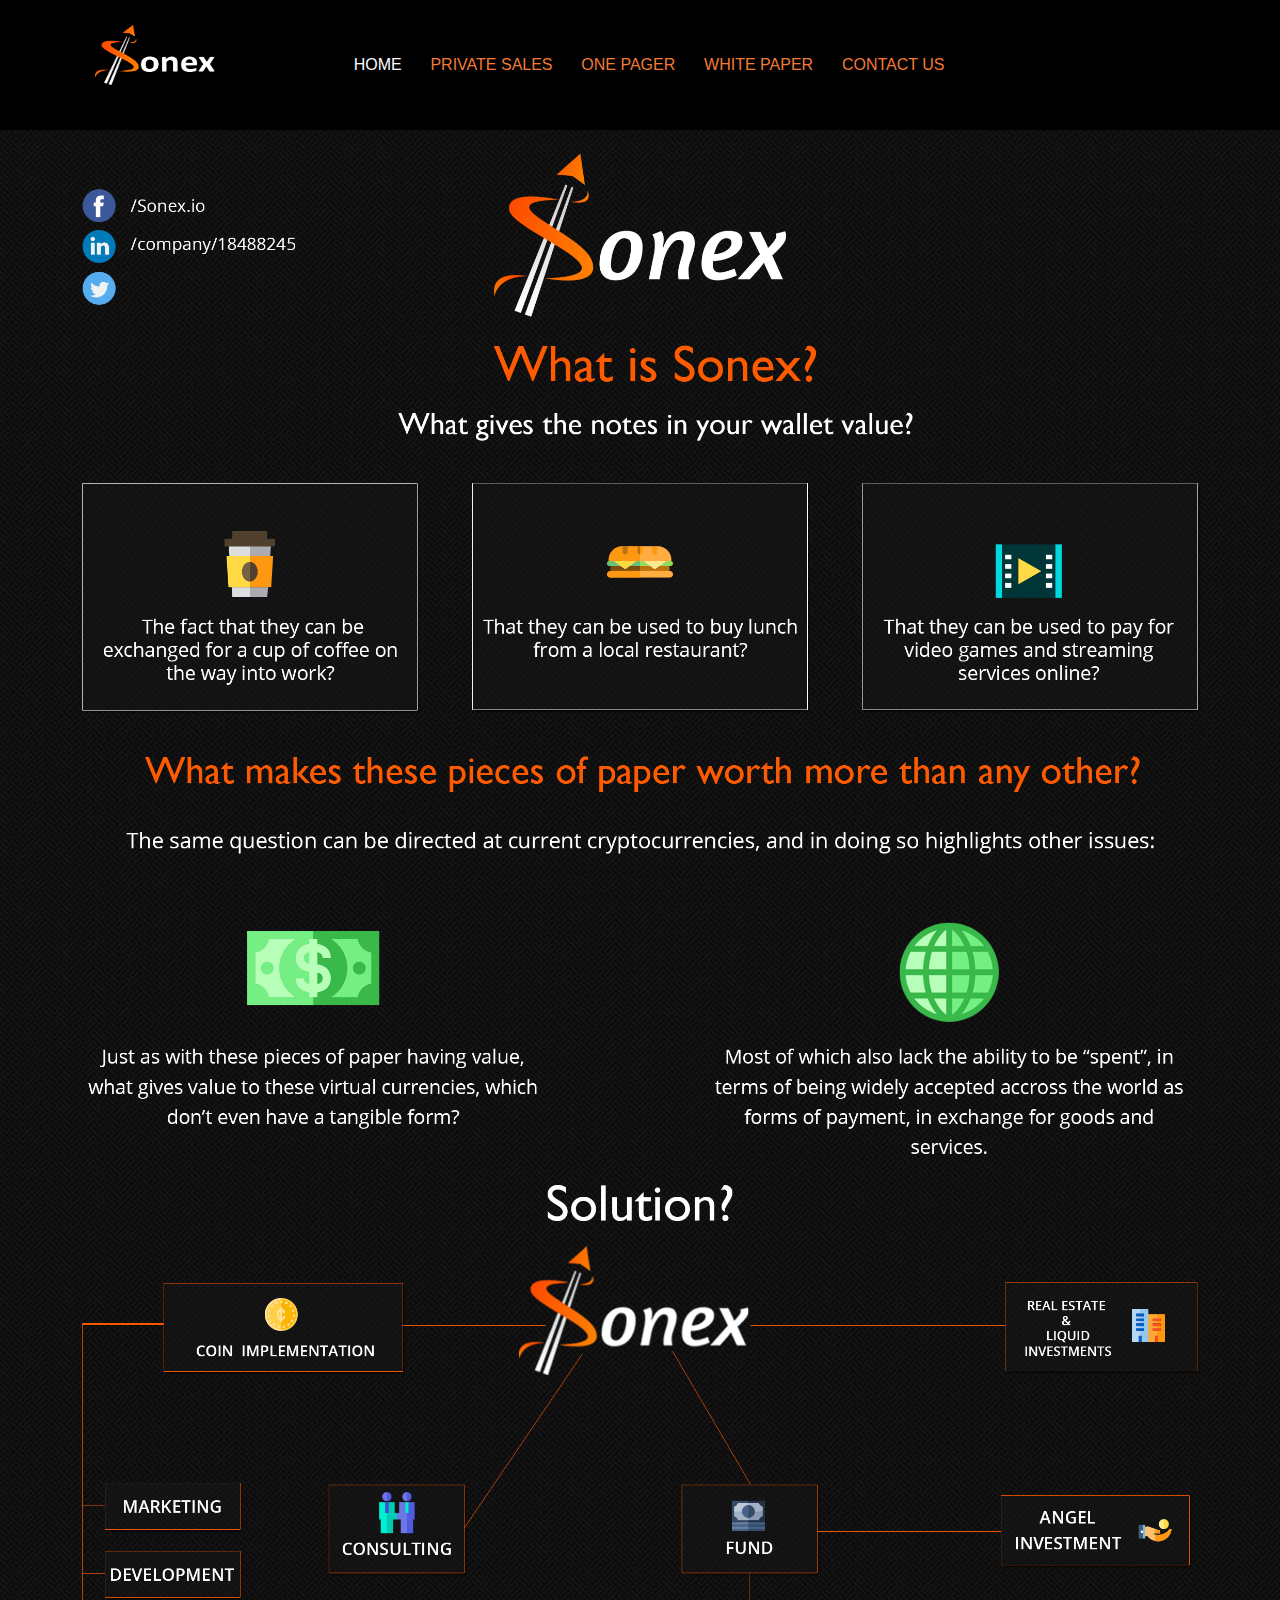
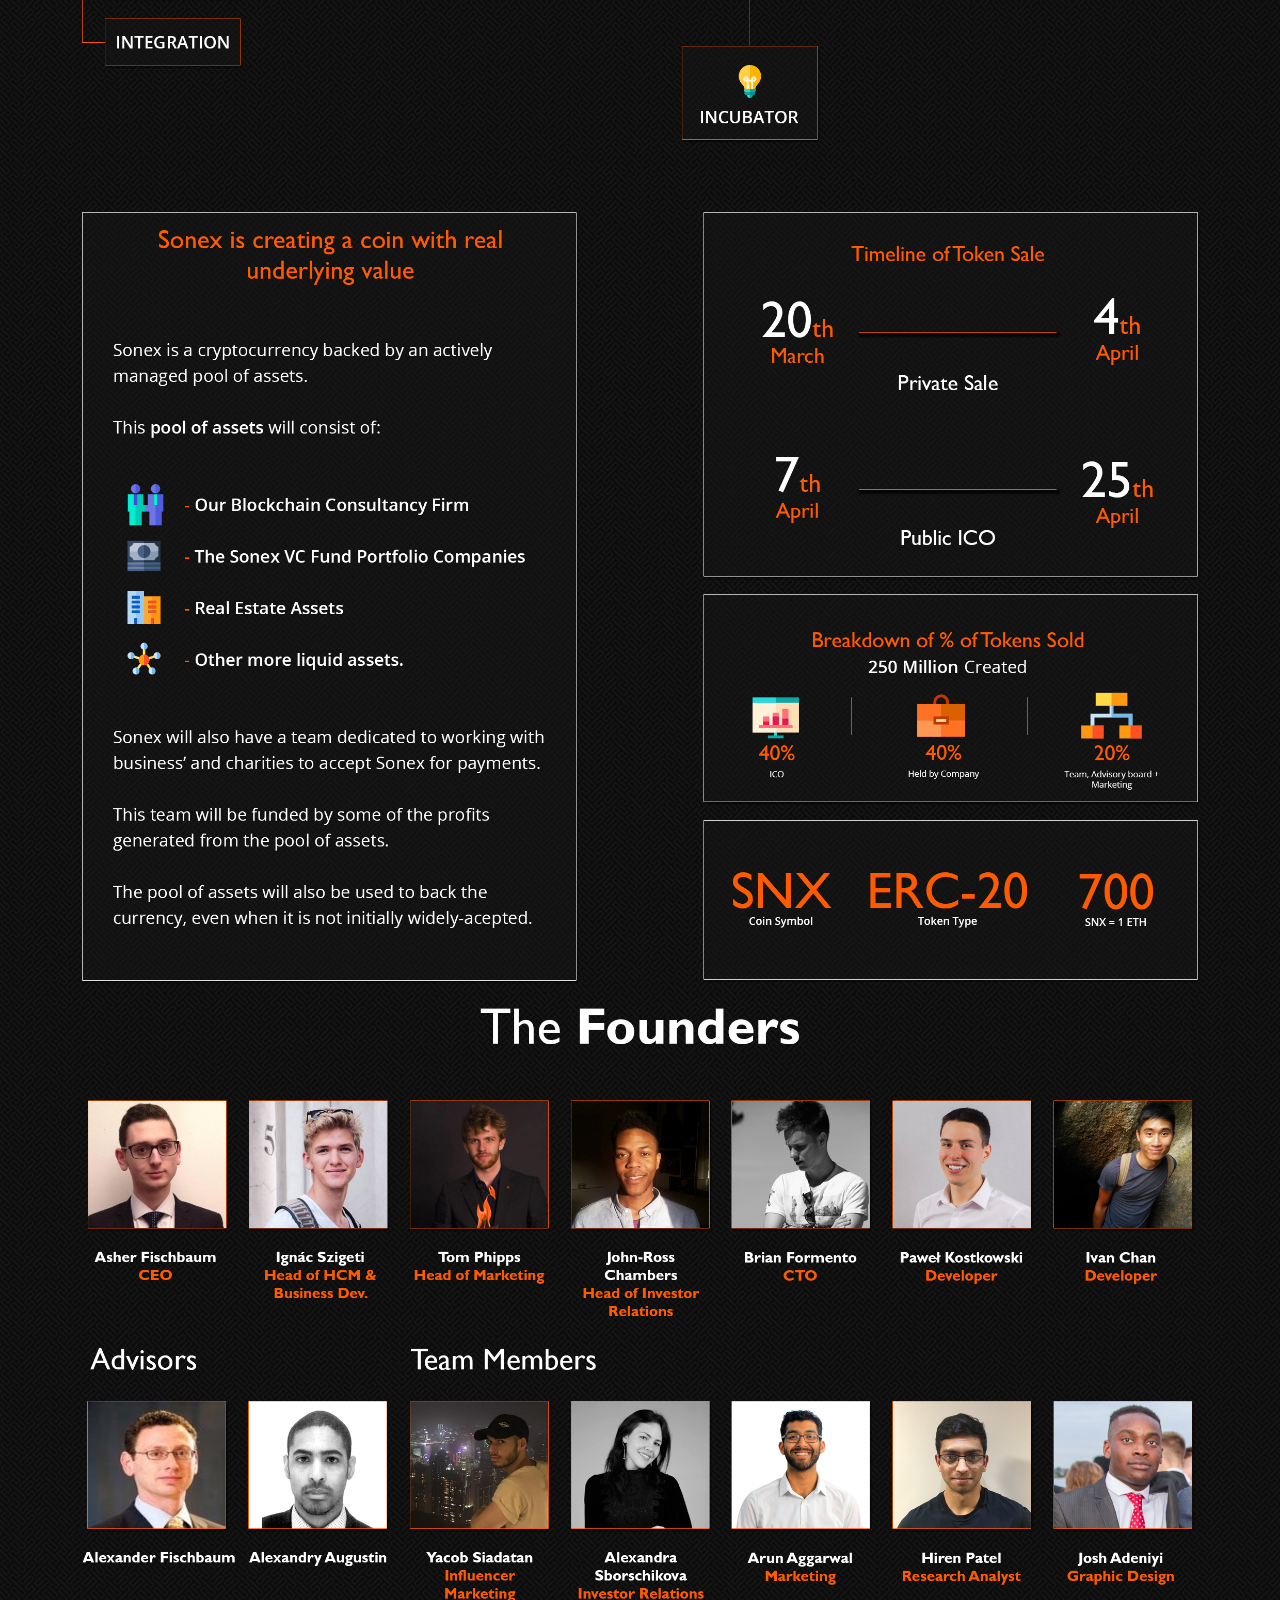
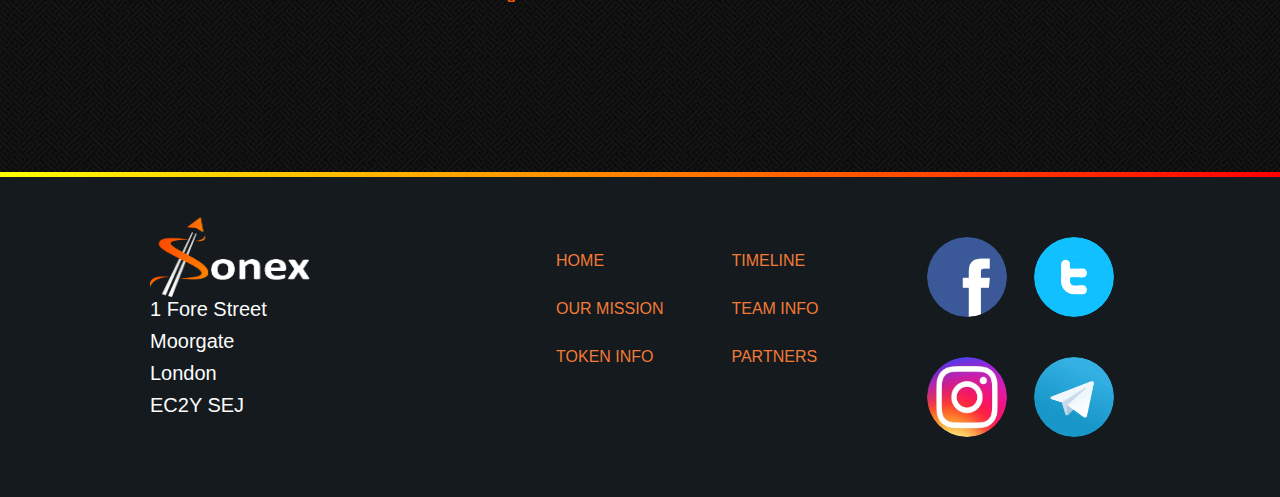
==== onepager.html @ 67c98493 "One Pager Page added and linked" ====
<html>
    <head>
        <meta charset="utf-8">
        <title>Sonex | </title>


        <!-- Bootstrap -->
        <link rel="stylesheet" href="https://maxcdn.bootstrapcdn.com/bootstrap/4.0.0/css/bootstrap.min.css" integrity="sha384-Gn5384xqQ1aoWXA+058RXPxPg6fy4IWvTNh0E263XmFcJlSAwiGgFAW/dAiS6JXm" crossorigin="anonymous">
        <script src="https://code.jquery.com/jquery-3.2.1.slim.min.js" integrity="sha384-KJ3o2DKtIkvYIK3UENzmM7KCkRr/rE9/Qpg6aAZGJwFDMVNA/GpGFF93hXpG5KkN" crossorigin="anonymous"></script>
        <script src="https://cdnjs.cloudflare.com/ajax/libs/popper.js/1.12.9/umd/popper.min.js" integrity="sha384-ApNbgh9B+Y1QKtv3Rn7W3mgPxhU9K/ScQsAP7hUibX39j7fakFPskvXusvfa0b4Q" crossorigin="anonymous"></script>
        <script src="https://maxcdn.bootstrapcdn.com/bootstrap/4.0.0/js/bootstrap.min.js" integrity="sha384-JZR6Spejh4U02d8jOt6vLEHfe/JQGiRRSQQxSfFWpi1MquVdAyjUar5+76PVCmYl" crossorigin="anonymous"></script>


        <script src="https://rawgithub.com/soulwire/sketch.js/master/js/sketch.min.js"></script>
        <script src="https://code.jquery.com/jquery-2.2.4.min.js" integrity="sha256-BbhdlvQf/xTY9gja0Dq3HiwQF8LaCRTXxZKRutelT44=" crossorigin="anonymous"></script>

        <link rel="stylesheet" href="css/timeline.css">
        <link rel="stylesheet" href="css/theme.css">
        <link rel="stylesheet" href="css/navigation.css">
        <link rel="stylesheet" href="css/body.css">
        <link type="text/css" rel="stylesheet" href="clock_assets/flipclock.css" />
        <script src="sketch.min.js"></script>



    </head>

    <body>

    <!-- NAV BAR -->

    <div class="showcase-content" style="background-color: black;">
        <div class="container">
            <div class="row">
                <a class="navbar-brand" href="#"><img src="img/Sonex_Transparent.png" alt="Sonex Logo" height="60" width="120"></a>
                <nav id="menu">
                    <ul class="navigation">
                        <li class="active"><a href="index.html"><span>Home</span></a></li>
                        <li class=""><a href="#"><span>Private Sales</span></a></li>
                        <li class=""><a href="onepager.html"><span>One Pager</span></a></li>
                        <li class=""><a href="#"><span>White Paper</span></a></li>
                        <li class=""><a href="#contact"><span>Contact Us</span></a></li>
                    </ul>
                </nav>
            </div>
        </div>
    </div>

    <a><img src="img/onepager.png" alt="Sonex Logo" width="100%" style="margin-top: 120px"></a>

    </body>

    <footer>
        <div class="color-divider"></div>
        <div class="containerStyle">
            <div class="row">
                <div class="col-md-4">
                    <a><img src="img/Sonex_Transparent.png" alt="Sonex Logo" height="80" width="160"></a>
                    <h5>1 Fore Street</h5>
                    <h5>Moorgate</h5>
                    <h5>London</h5>
                    <h5>EC2Y SEJ</h5>
                </div>
                <div class="col-md-5">
                    <ul class="navigation" style="display: inline-flex">
                        <div class="col-md-6">
                            <li class=""><a href="index.html"><span>Home</span></a></li>
                            <li class=""><a href="#mission"><span>Our Mission</span></a></li>
                            <li class=""><a href="#tokenInfo"><span>Token Info</span></a></li>
                        </div>
                        <div class="col-md-6">
                            <li class=""><a href="#timeline"><span>Timeline</span></a></li>
                            <li class=""><a href="#teamInfo"><span>Team Info</span></a></li>
                            <li class=""><a href="#partners"><span>Partners</span></a></li>
                        </div>
                    </ul>
                </div>
                <div class="col-md-3">
                    <div class="row" style="padding: 20px">
                        <div class="col-md-6">
                            <a href="https://www.facebook.com/Sonex.io/">
                                <img class="rounded-circle" src="img/facebook.png" alt="Generic placeholder image" width="80" height="80"></a>
                        </div>
                        <div class="col-md-6">
                            <a href="https://www.facebook.com/Sonex.io/">
                                <img class="rounded-circle" src="img/twitter.png" alt="Generic placeholder image" width="80" height="80"></a>
                        </div>
                    </div>
                    <div class="row" style="padding: 20px">
                        <div class="col-md-6">
                            <a href="https://www.facebook.com/Sonex.io/">
                                <img class="rounded-circle" src="img/instagram.png" alt="Generic placeholder image" width="80" height="80"></a>
                        </div>
                        <div class="col-md-6">
                            <a href="https://www.facebook.com/Sonex.io/">
                                <img class="rounded-circle" src="img/telegram.png" alt="Generic placeholder image" width="80" height="80"></a>
                        </div>
                    </div>
                </div>
            </div>
        </div>
    </footer>

</html>
---- css/timeline.css ----
.cd-container {
  width: 90%;
  max-width: 1080px;
  margin: 0 auto;
  background: #2B343A;
  padding: 0 10%;
  border-radius: 2px;
}
.cd-container::after {
  content: '';
  display: table;
  clear: both;
}

/* -------------------------------- 

Main components 

-------------------------------- */


#cd-timeline {
  position: relative;
  padding: 2em 0;
  margin-top: 2em;
  margin-bottom: 2em;
}
#cd-timeline::before {
  content: '';
  position: absolute;
  top: 0;
  left: 25px;
  height: 100%;
  width: 4px;
  background: #c69133;
}
@media only screen and (min-width: 1170px) {
  #cd-timeline {
    margin-top: 3em;
    margin-bottom: 3em;
  }
  #cd-timeline::before {
    left: 50%;
    margin-left: -2px;
  }
}

.cd-timeline-block {
  position: relative;
  margin: 2em 0;
}
.cd-timeline-block:after {
  content: "";
  display: table;
  clear: both;
}
.cd-timeline-block:first-child {
  margin-top: 0;
}
.cd-timeline-block:last-child {
  margin-bottom: 0;
}
@media only screen and (min-width: 1170px) {
  .cd-timeline-block {
    margin: 4em 0;
  }
  .cd-timeline-block:first-child {
    margin-top: 0;
  }
  .cd-timeline-block:last-child {
    margin-bottom: 0;
  }
}

.cd-timeline-img {
  position: absolute;
  top: 8px;
  left: 12px;
  width: 30px;
  height: 30px;
  border-radius: 50%;
  box-shadow: 0 0 0 4px #c69133, inset 0 2px 0 rgba(0, 0, 0, 0.08), 0 3px 0 4px rgba(0, 0, 0, 0.05);
}
.cd-timeline-img {
  background: #7a6e00;
}
@media only screen and (min-width: 1170px) {
  .cd-timeline-img {
    width: 30px;
    height: 30px;
    left: 50%;
    margin-left: -15px;
    margin-top: 15px;
    /* Force Hardware Acceleration in WebKit */
    -webkit-transform: translateZ(0);
    -webkit-backface-visibility: hidden;
  }
}

.cd-timeline-content {
  position: relative;
  margin-left: 60px;
  margin-right: 30px;
  background: #333C42;
  border-radius: 2px;
  padding: 1em;
  .timeline-content-info {
    background: #2B343A;
    padding: 5px 10px;
    color: rgba(255,255,255,0.7);
    font-size: 12px;
    box-shadow:  inset 0 2px 0 rgba(0, 0, 0, 0.08);
    border-radius: 2px;
    i {
      margin-right: 5px;
    }
    .timeline-content-info-title, .timeline-content-info-date {  
      width: calc(50% - 2px);
      display: inline-block;
    }
    @media (max-width: 500px) {
      .timeline-content-info-title, .timeline-content-info-date {  
        display: block;
        width:100%;
      } 
    }
  }
  .content-skills {
    font-size: 12px;
    padding:0;
    margin-bottom: 0;
    display:flex;
    flex-wrap: wrap;
    justify-content: center;
    li {
      background: #40484D;
      border-radius: 2px;
      display: inline-block;
      padding: 2px 10px;
      color: rgba(255,255,255,0.7);
      margin: 3px 2px;
      text-align: center;
      flex-grow: 1;
    }
  }
}
.cd-timeline-content:after {
  content: "";
  display: table;
  clear: both;
}
.cd-timeline-content h2 {
  color: rgba(255,255,255,.9);
  margin-top:0;
  margin-bottom: 5px;
}
.cd-timeline-content p, .cd-timeline-content .cd-date {
  color: rgba(255,255,255,.7);
  font-size: 13px;
  font-size: 0.8125rem;
}
.cd-timeline-content .cd-date {
  display: inline-block;
}
.cd-timeline-content p {
  margin: 1em 0;
  line-height: 1.6;
}

.cd-timeline-content::before {
  content: '';
  position: absolute;
  top: 16px;
  right: 100%;
  height: 0;
  width: 0;
  border: 7px solid transparent;
  border-right: 7px solid #333C42;
}

@media only screen and (min-width: 768px) {
  .cd-timeline-content h2 {
    font-size: 20px;
    font-size: 1.25rem;
  }
  .cd-timeline-content p {
    font-size: 16px;
    font-size: 1rem;
  }
  .cd-timeline-content .cd-read-more, .cd-timeline-content .cd-date {
    font-size: 14px;
    font-size: 0.875rem;
  }
}
@media only screen and (min-width: 1170px) {
  .cd-timeline-content {
    color: white;
    margin-left: 0;
    padding: 1.6em;
    width: 36%;
    margin: 0 5%
  }
  .cd-timeline-content::before {
    top: 24px;
    left: 100%;
    border-color: transparent;
    border-left-color: #333C42;
  }
  .cd-timeline-content .cd-date {
    position: absolute;
    width: 100%;
    left: 122%;
    top: 6px;
    font-size: 16px;
    font-size: 1rem;
  }
  .cd-timeline-block:nth-child(even) .cd-timeline-content {
    float: right;
  }
  .cd-timeline-block:nth-child(even) .cd-timeline-content::before {
    top: 24px;
    left: auto;
    right: 100%;
    border-color: transparent;
    border-right-color: #333C42;
  }
  .cd-timeline-block:nth-child(even) .cd-timeline-content .cd-read-more {
    float: right;
  }
  .cd-timeline-block:nth-child(even) .cd-timeline-content .cd-date {
    left: auto;
    right: 122%;
    text-align: right;
  }
}
---- css/theme.css ----
html, body {
    background-color: #222C32;
    height: 100%;
    font-family: "Novacento Sans Wide","HelveticaNeue","Helvetica Neue",Helvetica,Arial,sans-serif;
    box-sizing: border-box;

    color: #FCFCFC;
}

#gradient-bg {
	height: 150px;
	width: 100%;
	background: linear-gradient(#1c2428, #111619);
}

.color-divider {
	height: 5px;
    background-color: #0ec1f6;
    background-image: -webkit-linear-gradient(-360deg,#ffff00,#ff0000);
    background-image: linear-gradient(90deg,#ffff00,#ff0000);
}

.sketch {
  background: #1c2428;
  display: block; 
  z-index: 0;
}

.showcase-content{
	width: 100%;
	text-align: center;
	position: absolute;
	z-index: 1;
}

.showcase-content h1 {
	color: #fff;
}
---- css/navigation.css ----
#menu{
    margin: auto;
    width: 75%;
}

ul.navigation {
	font-weight: 400;
	text-transform: uppercase;
	font-size: 1rem;
	list-style-type: none;
    padding-top: 20px;
}

ul.navigation li {
	float: left;
    position: relative;
}

ul.navigation li.active a,
ul.navigation li a.active {
    color: #fcfcfc;
}

ul.navigation li a:hover {
    color: #FFF0BA!important
}

ul.navigation a {
    padding: 0 .9rem;
    display: inline-block;
    line-height: 3rem;
    height: 3rem;
    color: #F27A35;
    text-shadow: none;
    -webkit-transition: color 0.3s;
    -moz-transition: color 0.3s;
    transition: color 0.3s;
    text-decoration: none;
}

#frontpage{
    padding-top: 100px;
}

#clock{
    margin: auto;
    width: 70%;
    padding: 10px;
}

@media only screen and (max-width: 600px) {
    #clock {
        width: 300px;
    }
}

#form{
    margin: auto;
    width: 60%;
    padding: 10px;
}

#checkbox{
    padding-top: 10px;
    padding-left: 40px;
}
---- css/body.css ----
.container{
    padding-top: 20px;
    padding-right: 40px;
    padding-left: 40px;
    padding-bottom: 40px;
}

.container h1{
    padding: 20px;
}


.containerStyle{
    padding-top: 40px;
    padding-right: 150px;
    padding-left: 150px;
    padding-bottom: 40px;
    background-color: #141a1e;
}

.containerSlideShow{
    padding: 5px;
}
---- clock_assets/flipclock.css ----
/* Get the bourbon mixin from http://bourbon.io */
/* Reset */
.flip-clock-wrapper * {
    -webkit-box-sizing: border-box;
    -moz-box-sizing: border-box;
    -ms-box-sizing: border-box;
    -o-box-sizing: border-box;
    box-sizing: border-box;
    -webkit-backface-visibility: hidden;
    -moz-backface-visibility: hidden;
    -ms-backface-visibility: hidden;
    -o-backface-visibility: hidden;
    backface-visibility: hidden;
}

.flip-clock-wrapper a {
  cursor: pointer;
  text-decoration: none !important;
  border-bottom: none !important;
  color: #ccc; }

.flip-clock-wrapper a:hover {
  color: #fff; }

.flip-clock-wrapper ul {
  list-style: none; }

.flip-clock-wrapper.clearfix:before,
.flip-clock-wrapper.clearfix:after {
  content: " ";
  display: table; }

.flip-clock-wrapper.clearfix:after {
  clear: both; }

.flip-clock-wrapper.clearfix {
  *zoom: 1; }

/* Main */
.flip-clock-wrapper {
  font-weight: normal;
  font-variant: normal;
  font-style: normal;
  font-size: 16px;
  font-family: "Helvetica Neue", Helvetica, sans-serif;
  -webkit-user-select: none; }

.flip-clock-wrapper .flip-clock-meridium {
  background: none !important;
  box-shadow: 0 0 0 !important;
  font-size: 36px !important; }

.flip-clock-wrapper .flip-clock-meridium a { color: #313333; }

.flip-clock-wrapper {
  text-align: center;
  position: relative;
  width: 100%;
  margin: 1em;
}

.flip-clock-wrapper:before,
.flip-clock-wrapper:after {
    content: " "; /* 1 */
    display: table; /* 2 */
}
.flip-clock-wrapper:after {
    clear: both;
}

/* Skeleton */
.flip-clock-wrapper ul {
  position: relative;
  float: left;
  margin: 5px;
  width: 60px;
  height: 90px;
  font-size: 80px;
  font-weight: bold;
  line-height: 87px;
  border-radius: 6px;
  background: #000;
}

.flip-clock-wrapper ul li {
  z-index: 1;
  position: absolute;
  left: 0;
  top: 0;
  width: 100%;
  height: 100%;
  text-decoration: none !important;
  margin-left: 0;
}

.flip-clock-wrapper ul li:first-child {
  z-index: 2; }

.flip-clock-wrapper ul li a {
  display: block;
  height: 100%;
  -webkit-perspective: 200px;
  -moz-perspective: 200px;
  perspective: 200px;
  margin: 0 !important;
  overflow: visible !important;
  cursor: default !important; }

.flip-clock-wrapper ul li a div {
  z-index: 1;
  position: absolute;
  left: 0;
  width: 100%;
  height: 50%;
  font-size: 80px;
  overflow: hidden; }

.flip-clock-wrapper ul li a div .shadow {
  position: absolute;
  width: 100%;
  height: 100%;
  z-index: 2; }

.flip-clock-wrapper ul li a div.up {
  -webkit-transform-origin: 50% 100%;
  -moz-transform-origin: 50% 100%;
  -ms-transform-origin: 50% 100%;
  -o-transform-origin: 50% 100%;
  transform-origin: 50% 100%;
  top: 0; }

.flip-clock-wrapper ul li a div.up:after {
  content: "";
  position: absolute;
  top: 44px;
  left: 0;
  z-index: 5;
  width: 100%;
  height: 3px;
  background-color: #000;
  background-color: rgba(0, 0, 0, 0.4); }

.flip-clock-wrapper ul li a div.down {
  -webkit-transform-origin: 50% 0;
  -moz-transform-origin: 50% 0;
  -ms-transform-origin: 50% 0;
  -o-transform-origin: 50% 0;
  transform-origin: 50% 0;
  bottom: 0; }

.flip-clock-wrapper ul li a div div.inn {
  position: absolute;
  left: 0;
  z-index: 1;
  width: 100%;
  height: 200%;
  color: #ccc;
  text-shadow: 0 1px 2px #000;
  text-align: center;
  background-color: #333;
  border-radius: 6px;
  font-size: 70px; }

.flip-clock-wrapper ul li a div.up div.inn {
  top: 0; }

.flip-clock-wrapper ul li a div.down div.inn {
  bottom: 0; }

/* PLAY */
.flip-clock-wrapper ul.play li.flip-clock-before {
  z-index: 3; }

.flip-clock-wrapper .flip {   box-shadow: 0 2px 5px rgba(0, 0, 0, 0.7); }

.flip-clock-wrapper ul.play li.flip-clock-active {
  -webkit-animation: asd 0.5s 0.5s linear both;
  -moz-animation: asd 0.5s 0.5s linear both;
  animation: asd 0.5s 0.5s linear both;
  z-index: 5; }

.flip-clock-divider {
  float: left;
  display: inline-block;
  position: relative;
  width: 20px;
  height: 100px; }

.flip-clock-divider:first-child {
  width: 0; }

.flip-clock-dot {
  display: block;
  background: #323434;
  width: 10px;
  height: 10px;
  position: absolute;
  border-radius: 50%;
  box-shadow: 0 0 5px rgba(0, 0, 0, 0.5);
  left: 5px; }

.flip-clock-divider .flip-clock-label {
  position: absolute;
  top: -1.5em;
  right: -86px;
  color: black;
  text-shadow: none; }

.flip-clock-divider.minutes .flip-clock-label {
  right: -88px; }

.flip-clock-divider.seconds .flip-clock-label {
  right: -91px; }

.flip-clock-dot.top {
  top: 30px; }

.flip-clock-dot.bottom {
  bottom: 30px; }

@-webkit-keyframes asd {
  0% {
    z-index: 2; }

  20% {
    z-index: 4; }

  100% {
    z-index: 4; } }

@-moz-keyframes asd {
  0% {
    z-index: 2; }

  20% {
    z-index: 4; }

  100% {
    z-index: 4; } }

@-o-keyframes asd {
  0% {
    z-index: 2; }

  20% {
    z-index: 4; }

  100% {
    z-index: 4; } }

@keyframes asd {
  0% {
    z-index: 2; }

  20% {
    z-index: 4; }

  100% {
    z-index: 4; } }

.flip-clock-wrapper ul.play li.flip-clock-active .down {
  z-index: 2;
  -webkit-animation: turn 0.5s 0.5s linear both;
  -moz-animation: turn 0.5s 0.5s linear both;
  animation: turn 0.5s 0.5s linear both; }

@-webkit-keyframes turn {
  0% {
    -webkit-transform: rotateX(90deg); }

  100% {
    -webkit-transform: rotateX(0deg); } }

@-moz-keyframes turn {
  0% {
    -moz-transform: rotateX(90deg); }

  100% {
    -moz-transform: rotateX(0deg); } }

@-o-keyframes turn {
  0% {
    -o-transform: rotateX(90deg); }

  100% {
    -o-transform: rotateX(0deg); } }

@keyframes turn {
  0% {
    transform: rotateX(90deg); }

  100% {
    transform: rotateX(0deg); } }

.flip-clock-wrapper ul.play li.flip-clock-before .up {
  z-index: 2;
  -webkit-animation: turn2 0.5s linear both;
  -moz-animation: turn2 0.5s linear both;
  animation: turn2 0.5s linear both; }

@-webkit-keyframes turn2 {
  0% {
    -webkit-transform: rotateX(0deg); }

  100% {
    -webkit-transform: rotateX(-90deg); } }

@-moz-keyframes turn2 {
  0% {
    -moz-transform: rotateX(0deg); }

  100% {
    -moz-transform: rotateX(-90deg); } }

@-o-keyframes turn2 {
  0% {
    -o-transform: rotateX(0deg); }

  100% {
    -o-transform: rotateX(-90deg); } }

@keyframes turn2 {
  0% {
    transform: rotateX(0deg); }

  100% {
    transform: rotateX(-90deg); } }

.flip-clock-wrapper ul li.flip-clock-active {
  z-index: 3; }

/* SHADOW */
.flip-clock-wrapper ul.play li.flip-clock-before .up .shadow {
  background: -moz-linear-gradient(top, rgba(0, 0, 0, 0.1) 0%, black 100%);
  background: -webkit-gradient(linear, left top, left bottom, color-stop(0%, rgba(0, 0, 0, 0.1)), color-stop(100%, black));
  background: linear, top, rgba(0, 0, 0, 0.1) 0%, black 100%;
  background: -o-linear-gradient(top, rgba(0, 0, 0, 0.1) 0%, black 100%);
  background: -ms-linear-gradient(top, rgba(0, 0, 0, 0.1) 0%, black 100%);
  background: linear, to bottom, rgba(0, 0, 0, 0.1) 0%, black 100%;
  -webkit-animation: show 0.5s linear both;
  -moz-animation: show 0.5s linear both;
  animation: show 0.5s linear both; }

.flip-clock-wrapper ul.play li.flip-clock-active .up .shadow {
  background: -moz-linear-gradient(top, rgba(0, 0, 0, 0.1) 0%, black 100%);
  background: -webkit-gradient(linear, left top, left bottom, color-stop(0%, rgba(0, 0, 0, 0.1)), color-stop(100%, black));
  background: linear, top, rgba(0, 0, 0, 0.1) 0%, black 100%;
  background: -o-linear-gradient(top, rgba(0, 0, 0, 0.1) 0%, black 100%);
  background: -ms-linear-gradient(top, rgba(0, 0, 0, 0.1) 0%, black 100%);
  background: linear, to bottom, rgba(0, 0, 0, 0.1) 0%, black 100%;
  -webkit-animation: hide 0.5s 0.3s linear both;
  -moz-animation: hide 0.5s 0.3s linear both;
  animation: hide 0.5s 0.3s linear both; }

/*DOWN*/
.flip-clock-wrapper ul.play li.flip-clock-before .down .shadow {
  background: -moz-linear-gradient(top, black 0%, rgba(0, 0, 0, 0.1) 100%);
  background: -webkit-gradient(linear, left top, left bottom, color-stop(0%, black), color-stop(100%, rgba(0, 0, 0, 0.1)));
  background: linear, top, black 0%, rgba(0, 0, 0, 0.1) 100%;
  background: -o-linear-gradient(top, black 0%, rgba(0, 0, 0, 0.1) 100%);
  background: -ms-linear-gradient(top, black 0%, rgba(0, 0, 0, 0.1) 100%);
  background: linear, to bottom, black 0%, rgba(0, 0, 0, 0.1) 100%;
  -webkit-animation: show 0.5s linear both;
  -moz-animation: show 0.5s linear both;
  animation: show 0.5s linear both; }

.flip-clock-wrapper ul.play li.flip-clock-active .down .shadow {
  background: -moz-linear-gradient(top, black 0%, rgba(0, 0, 0, 0.1) 100%);
  background: -webkit-gradient(linear, left top, left bottom, color-stop(0%, black), color-stop(100%, rgba(0, 0, 0, 0.1)));
  background: linear, top, black 0%, rgba(0, 0, 0, 0.1) 100%;
  background: -o-linear-gradient(top, black 0%, rgba(0, 0, 0, 0.1) 100%);
  background: -ms-linear-gradient(top, black 0%, rgba(0, 0, 0, 0.1) 100%);
  background: linear, to bottom, black 0%, rgba(0, 0, 0, 0.1) 100%;
  -webkit-animation: hide 0.5s 0.3s linear both;
  -moz-animation: hide 0.5s 0.3s linear both;
  animation: hide 0.5s 0.2s linear both; }

@-webkit-keyframes show {
  0% {
    opacity: 0; }

  100% {
    opacity: 1; } }

@-moz-keyframes show {
  0% {
    opacity: 0; }

  100% {
    opacity: 1; } }

@-o-keyframes show {
  0% {
    opacity: 0; }

  100% {
    opacity: 1; } }

@keyframes show {
  0% {
    opacity: 0; }

  100% {
    opacity: 1; } }

@-webkit-keyframes hide {
  0% {
    opacity: 1; }

  100% {
    opacity: 0; } }

@-moz-keyframes hide {
  0% {
    opacity: 1; }

  100% {
    opacity: 0; } }

@-o-keyframes hide {
  0% {
    opacity: 1; }

  100% {
    opacity: 0; } }

@keyframes hide {
  0% {
    opacity: 1; }

  100% {
    opacity: 0; } }
	
/* --- SMALL CLOCK CSS --- */

/* Reset */
.flip-clock-small-wrapper * {
    -webkit-box-sizing: border-box;
    -moz-box-sizing: border-box;
    -ms-box-sizing: border-box;
    -o-box-sizing: border-box;
    box-sizing: border-box;
    -webkit-backface-visibility: hidden;
    -moz-backface-visibility: hidden;
    -ms-backface-visibility: hidden;
    -o-backface-visibility: hidden;
    backface-visibility: hidden;
}

.flip-clock-small-wrapper a {
  cursor: pointer;
  text-decoration: none !important;
  border-bottom: none !important;
  color: #ccc; }

.flip-clock-small-wrapper a:hover {
  color: #fff; }

.flip-clock-small-wrapper ul {
  list-style: none; }

.flip-clock-small-wrapper.clearfix:before,
.flip-clock-small-wrapper.clearfix:after {
  content: " ";
  display: table; }

.flip-clock-small-wrapper.clearfix:after {
  clear: both; }

.flip-clock-small-wrapper.clearfix {
  *zoom: 1; }

/* Main */
.flip-clock-small-wrapper {
  font: normal 11px "Helvetica Neue", Helvetica, sans-serif;
  -webkit-user-select: none; }

.flip-clock-small-wrapper .flip-clock-meridium {
  background: none !important;
  box-shadow: 0 0 0 !important;
  font-size: 18px !important; }

.flip-clock-small-wrapper .flip-clock-meridium a { color: #313333; }

.flip-clock-small-wrapper {
  text-align: center;
  position: relative;
  width: 100%;
  margin: 1em;
}

.flip-clock-small-wrapper:before,
.flip-clock-small-wrapper:after {
    content: " "; /* 1 */
    display: table; /* 2 */
}
.flip-clock-small-wrapper:after {
    clear: both;
}

/* Skeleton */
.flip-clock-small-wrapper ul {
  position: relative;
  float: left;
  margin: 2px;
  width: 30px;
  padding: 0;
  height: 38px;
  font-size: 80px;
  font-weight: bold;
  line-height: 37px;
  border-radius: 6px;
  background: #000;
}

.flip-clock-small-wrapper ul li {
  z-index: 1;
  position: absolute;
  left: 0;
  top: 0;
  width: 100%;
  height: 100%;
  text-decoration: none !important;
  margin-left: 0;
}

.flip-clock-small-wrapper ul li:first-child {
  z-index: 2; }

.flip-clock-small-wrapper ul li a {
  display: block;
  height: 100%;
  -webkit-perspective: 200px;
  -moz-perspective: 200px;
  perspective: 200px;
  margin: 0 !important;
  overflow: visible !important;
  cursor: default !important; }

.flip-clock-small-wrapper ul li a div {
  z-index: 1;
  position: absolute;
  left: 0;
  width: 100%;
  height: 50%;
  font-size: 80px;
  overflow: hidden; }

.flip-clock-small-wrapper ul li a div .shadow {
  position: absolute;
  width: 100%;
  height: 100%;
  z-index: 2; }

.flip-clock-small-wrapper ul li a div.up {
  -webkit-transform-origin: 50% 100%;
  -moz-transform-origin: 50% 100%;
  -ms-transform-origin: 50% 100%;
  -o-transform-origin: 50% 100%;
  transform-origin: 50% 100%;
  top: 0; }

.flip-clock-small-wrapper ul li a div.up:after {
  content: "";
  position: absolute;
  top: 44px;
  left: 0;
  z-index: 5;
  width: 100%;
  height: 3px;
  background-color: #000;
  background-color: rgba(0, 0, 0, 0.4); }

.flip-clock-small-wrapper ul li a div.down {
  -webkit-transform-origin: 50% 0;
  -moz-transform-origin: 50% 0;
  -ms-transform-origin: 50% 0;
  -o-transform-origin: 50% 0;
  transform-origin: 50% 0;
  bottom: 0; }

.flip-clock-small-wrapper ul li a div div.inn {
  position: absolute;
  left: 0;
  z-index: 1;
  width: 100%;
  height: 200%;
  color: #ccc;
  text-shadow: 0 1px 2px #000;
  text-align: center;
  background-color: #333;
  border-radius: 6px;
  font-size: 20px; }

.flip-clock-small-wrapper ul li a div.up div.inn {
  top: 0; }

.flip-clock-small-wrapper ul li a div.down div.inn {
  bottom: 0; }

/* PLAY */
.flip-clock-small-wrapper ul.play li.flip-clock-before {
  z-index: 3; }

.flip-clock-small-wrapper .flip {   box-shadow: 0 2px 5px rgba(0, 0, 0, 0.7); }

.flip-clock-small-wrapper ul.play li.flip-clock-active {
  -webkit-animation: asd 0.5s 0.5s linear both;
  -moz-animation: asd 0.5s 0.5s linear both;
  animation: asd 0.5s 0.5s linear both;
  z-index: 5; }

.flip-clock-small-wrapper .flip-clock-divider {
  float: left;
  display: inline-block;
  position: relative;
  width: 15px;
  height: 40px; }

.flip-clock-small-wrapper .flip-clock-divider:first-child {
  width: 0; }

.flip-clock-small-wrapper .flip-clock-dot {
  display: block;
  background: #323434;
  width: 5px;
  height: 5px;
  position: absolute;
  border-radius: 50%;
  box-shadow: 0 0 5px rgba(0, 0, 0, 0.5);
  left: 5px; }

.flip-clock-small-wrapper .flip-clock-divider .flip-clock-label {
  position: absolute;
  top: -1.1em;
  right: -48px;
  color: black;
  text-shadow: none; }

.flip-clock-small-wrapper .flip-clock-divider.minutes .flip-clock-label {
  right: -54px; }

.flip-clock-small-wrapper .flip-clock-divider.seconds .flip-clock-label {
  right: -56px; }

.flip-clock-small-wrapper .flip-clock-dot.top {
  top: 10px; }

.flip-clock-small-wrapper .flip-clock-dot.bottom {
  bottom: 6px; }

.flip-clock-small-wrapper ul.play li.flip-clock-active .down {
  z-index: 2;
  -webkit-animation: turn 0.5s 0.5s linear both;
  -moz-animation: turn 0.5s 0.5s linear both;
  animation: turn 0.5s 0.5s linear both; }

.flip-clock-small-wrapper ul.play li.flip-clock-before .up {
  z-index: 2;
  -webkit-animation: turn2 0.5s linear both;
  -moz-animation: turn2 0.5s linear both;
  animation: turn2 0.5s linear both; }

.flip-clock-small-wrapper ul li.flip-clock-active {
  z-index: 3; }

/* SHADOW */
.flip-clock-small-wrapper ul.play li.flip-clock-before .up .shadow {
  background: -moz-linear-gradient(top, rgba(0, 0, 0, 0.1) 0%, black 100%);
  background: -webkit-gradient(linear, left top, left bottom, color-stop(0%, rgba(0, 0, 0, 0.1)), color-stop(100%, black));
  background: linear, top, rgba(0, 0, 0, 0.1) 0%, black 100%;
  background: -o-linear-gradient(top, rgba(0, 0, 0, 0.1) 0%, black 100%);
  background: -ms-linear-gradient(top, rgba(0, 0, 0, 0.1) 0%, black 100%);
  background: linear, to bottom, rgba(0, 0, 0, 0.1) 0%, black 100%;
  -webkit-animation: show 0.5s linear both;
  -moz-animation: show 0.5s linear both;
  animation: show 0.5s linear both; }

.flip-clock-small-wrapper ul.play li.flip-clock-active .up .shadow {
  background: -moz-linear-gradient(top, rgba(0, 0, 0, 0.1) 0%, black 100%);
  background: -webkit-gradient(linear, left top, left bottom, color-stop(0%, rgba(0, 0, 0, 0.1)), color-stop(100%, black));
  background: linear, top, rgba(0, 0, 0, 0.1) 0%, black 100%;
  background: -o-linear-gradient(top, rgba(0, 0, 0, 0.1) 0%, black 100%);
  background: -ms-linear-gradient(top, rgba(0, 0, 0, 0.1) 0%, black 100%);
  background: linear, to bottom, rgba(0, 0, 0, 0.1) 0%, black 100%;
  -webkit-animation: hide 0.5s 0.3s linear both;
  -moz-animation: hide 0.5s 0.3s linear both;
  animation: hide 0.5s 0.3s linear both; }

/*DOWN*/
.flip-clock-small-wrapper ul.play li.flip-clock-before .down .shadow {
  background: -moz-linear-gradient(top, black 0%, rgba(0, 0, 0, 0.1) 100%);
  background: -webkit-gradient(linear, left top, left bottom, color-stop(0%, black), color-stop(100%, rgba(0, 0, 0, 0.1)));
  background: linear, top, black 0%, rgba(0, 0, 0, 0.1) 100%;
  background: -o-linear-gradient(top, black 0%, rgba(0, 0, 0, 0.1) 100%);
  background: -ms-linear-gradient(top, black 0%, rgba(0, 0, 0, 0.1) 100%);
  background: linear, to bottom, black 0%, rgba(0, 0, 0, 0.1) 100%;
  -webkit-animation: show 0.5s linear both;
  -moz-animation: show 0.5s linear both;
  animation: show 0.5s linear both; }

.flip-clock-small-wrapper ul.play li.flip-clock-active .down .shadow {
  background: -moz-linear-gradient(top, black 0%, rgba(0, 0, 0, 0.1) 100%);
  background: -webkit-gradient(linear, left top, left bottom, color-stop(0%, black), color-stop(100%, rgba(0, 0, 0, 0.1)));
  background: linear, top, black 0%, rgba(0, 0, 0, 0.1) 100%;
  background: -o-linear-gradient(top, black 0%, rgba(0, 0, 0, 0.1) 100%);
  background: -ms-linear-gradient(top, black 0%, rgba(0, 0, 0, 0.1) 100%);
  background: linear, to bottom, black 0%, rgba(0, 0, 0, 0.1) 100%;
  -webkit-animation: hide 0.5s 0.3s linear both;
  -moz-animation: hide 0.5s 0.3s linear both;
  animation: hide 0.5s 0.2s linear both; }
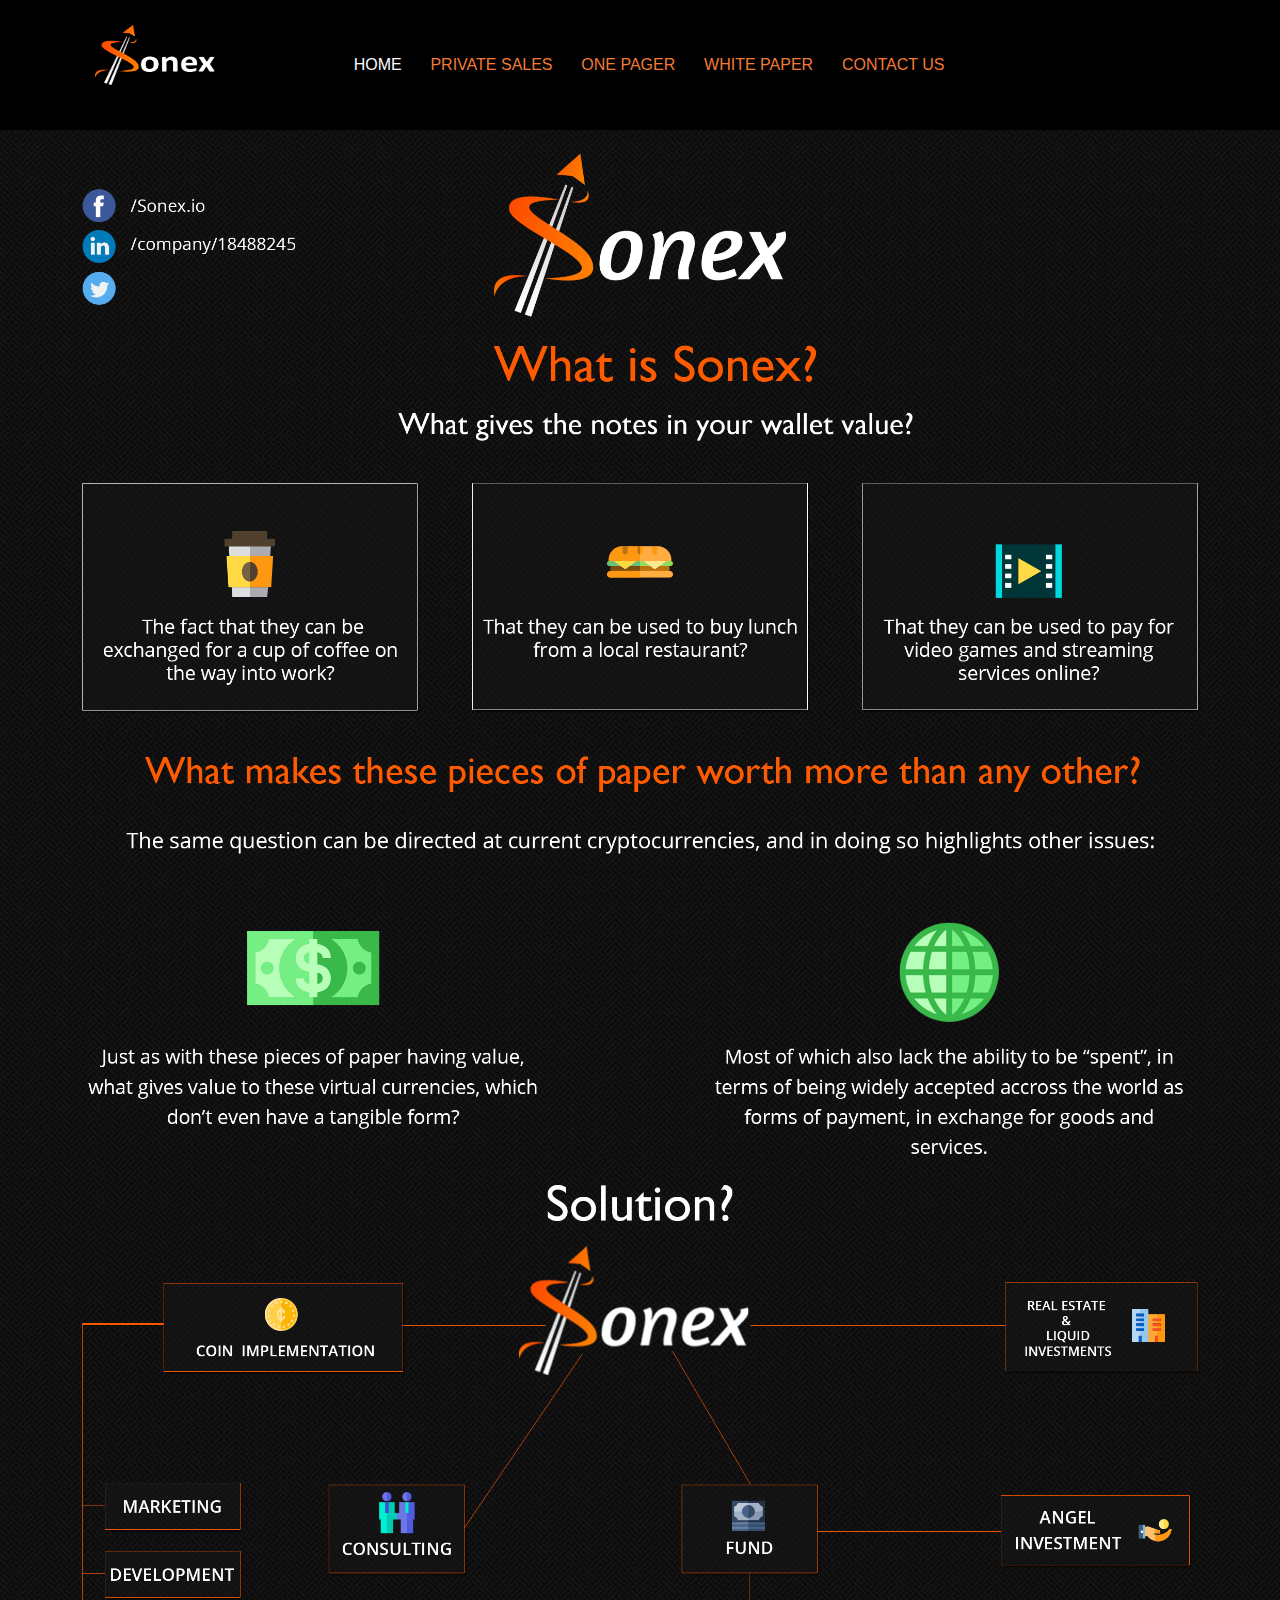
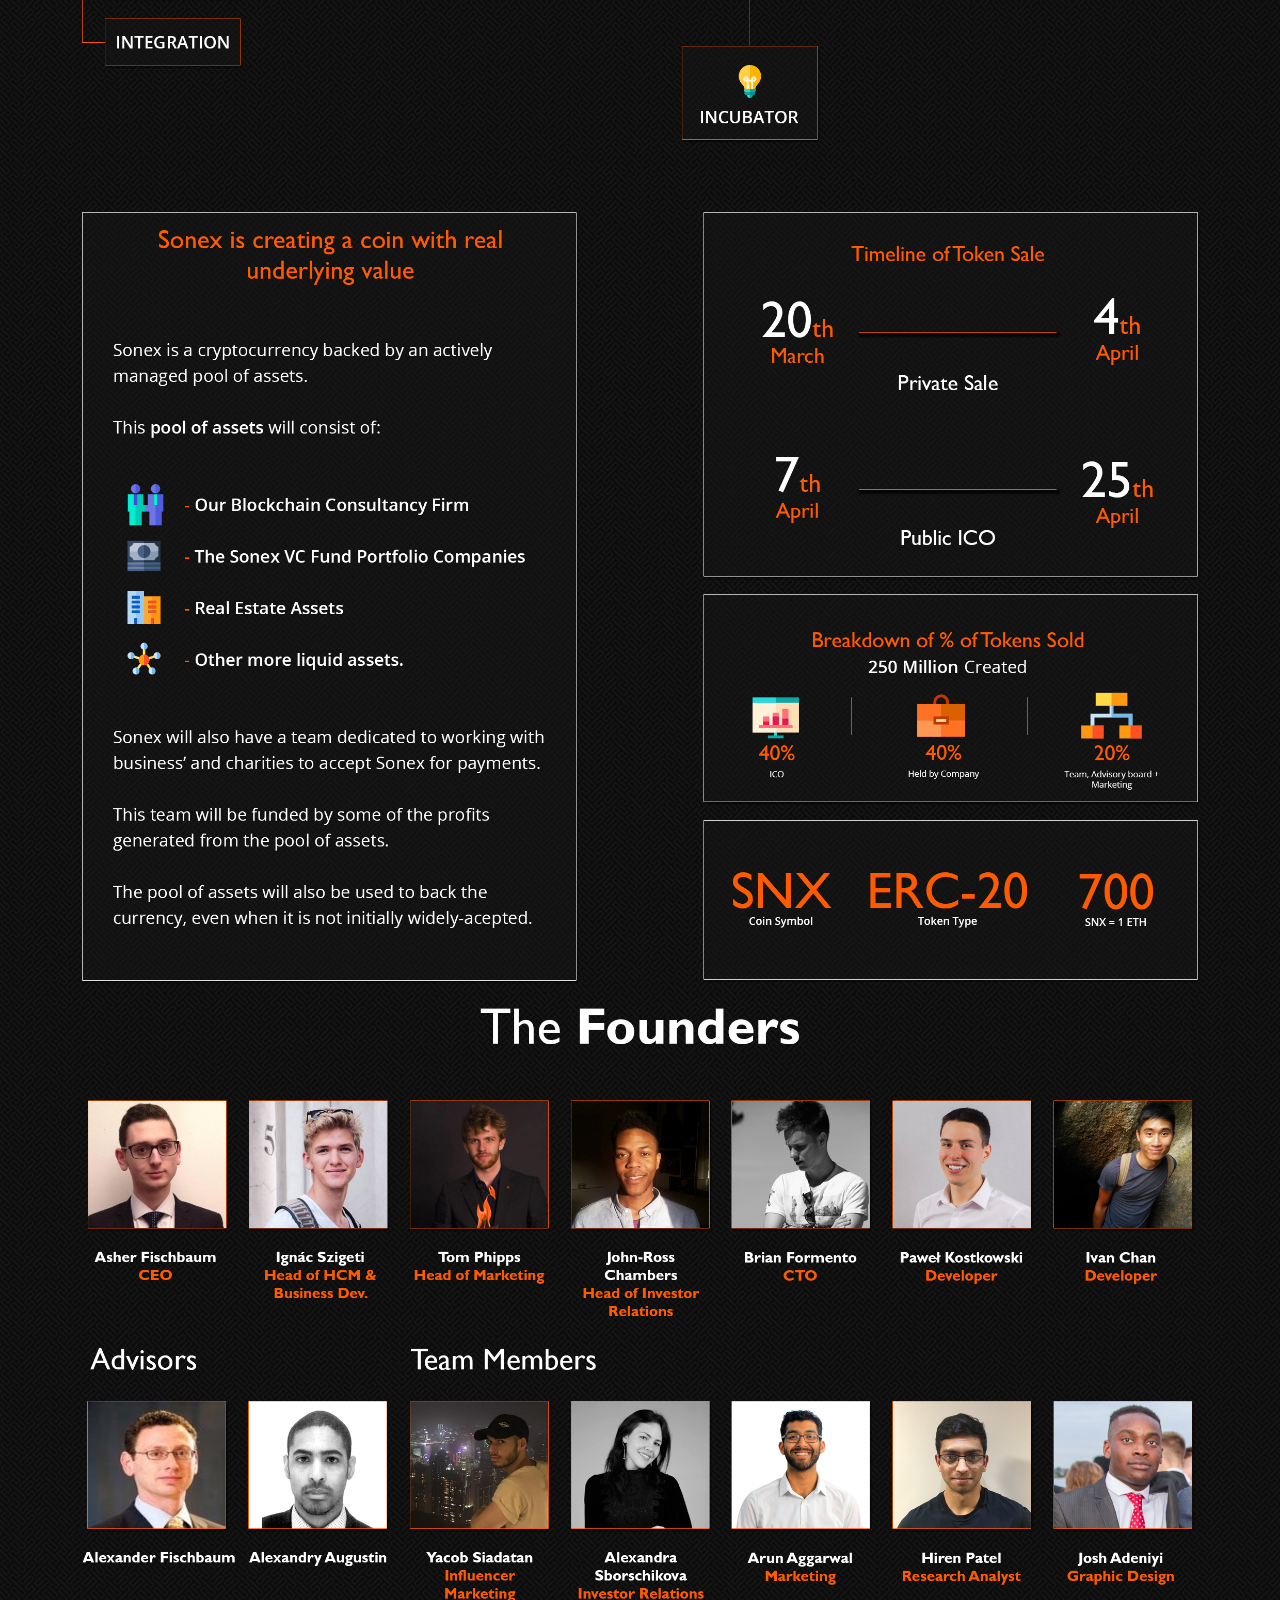
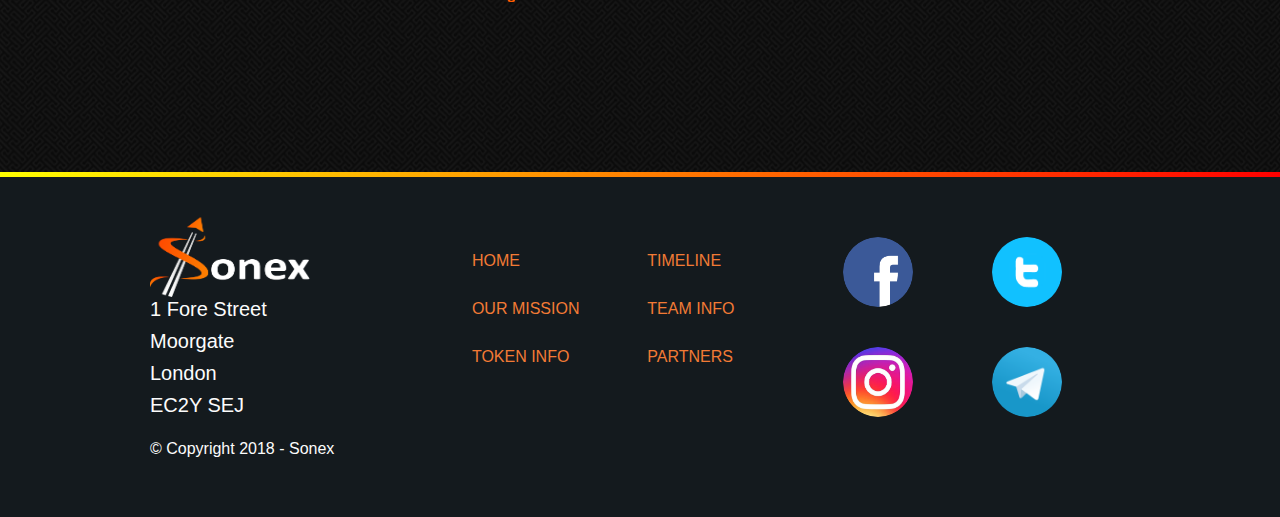
==== commit dd2d78a2: "Telegram link" ====
--- a/onepager.html
+++ b/onepager.html
@@ -2,6 +2,8 @@
     <head>
         <meta charset="utf-8">
         <title>Sonex | </title>
+
+        <link rel="shortcut icon" href="img/coin.png" type="image/png" />
 
 
         <!-- Bootstrap -->
@@ -54,7 +56,7 @@
         <div class="color-divider"></div>
         <div class="containerStyle">
             <div class="row">
-                <div class="col-md-4">
+                <div class="col-md-3">
                     <a><img src="img/Sonex_Transparent.png" alt="Sonex Logo" height="80" width="160"></a>
                     <h5>1 Fore Street</h5>
                     <h5>Moorgate</h5>
@@ -75,29 +77,30 @@
                         </div>
                     </ul>
                 </div>
-                <div class="col-md-3">
+                <div class="col-md-4">
                     <div class="row" style="padding: 20px">
                         <div class="col-md-6">
                             <a href="https://www.facebook.com/Sonex.io/">
-                                <img class="rounded-circle" src="img/facebook.png" alt="Generic placeholder image" width="80" height="80"></a>
+                                <img class="rounded-circle" src="img/facebook.png" alt="Generic placeholder image" width="70" height="70"></a>
                         </div>
                         <div class="col-md-6">
                             <a href="https://www.facebook.com/Sonex.io/">
-                                <img class="rounded-circle" src="img/twitter.png" alt="Generic placeholder image" width="80" height="80"></a>
+                                <img class="rounded-circle" src="img/twitter.png" alt="Generic placeholder image" width="70" height="70"></a>
                         </div>
                     </div>
                     <div class="row" style="padding: 20px">
                         <div class="col-md-6">
                             <a href="https://www.facebook.com/Sonex.io/">
-                                <img class="rounded-circle" src="img/instagram.png" alt="Generic placeholder image" width="80" height="80"></a>
+                                <img class="rounded-circle" src="img/instagram.png" alt="Generic placeholder image" width="70" height="70"></a>
                         </div>
                         <div class="col-md-6">
-                            <a href="https://www.facebook.com/Sonex.io/">
-                                <img class="rounded-circle" src="img/telegram.png" alt="Generic placeholder image" width="80" height="80"></a>
+                            <a href="https://t.me/sonexcoin/">
+                                <img class="rounded-circle" src="img/telegram.png" alt="Generic placeholder image" width="70" height="70"></a>
                         </div>
                     </div>
                 </div>
             </div>
+            <p class="col-md-offset-1">&copy; Copyright 2018 - Sonex</p>
         </div>
     </footer>
 
--- a/css/body.css
+++ b/css/body.css
@@ -22,3 +22,25 @@
     padding: 5px;
 }
 
+#carousel {
+    position: relative;
+    overflow: auto;
+    background-color: transparent;
+    border-radius: 25px;
+    margin-top:50px;
+    padding: 50px;
+    height:auto;
+    max-width: 1350px;
+    width:auto;
+
+}
+
+.carousel{
+    margin: auto;
+    text-align: center;
+}
+
+#slide{
+    height:650px;
+    width:350px;
+}
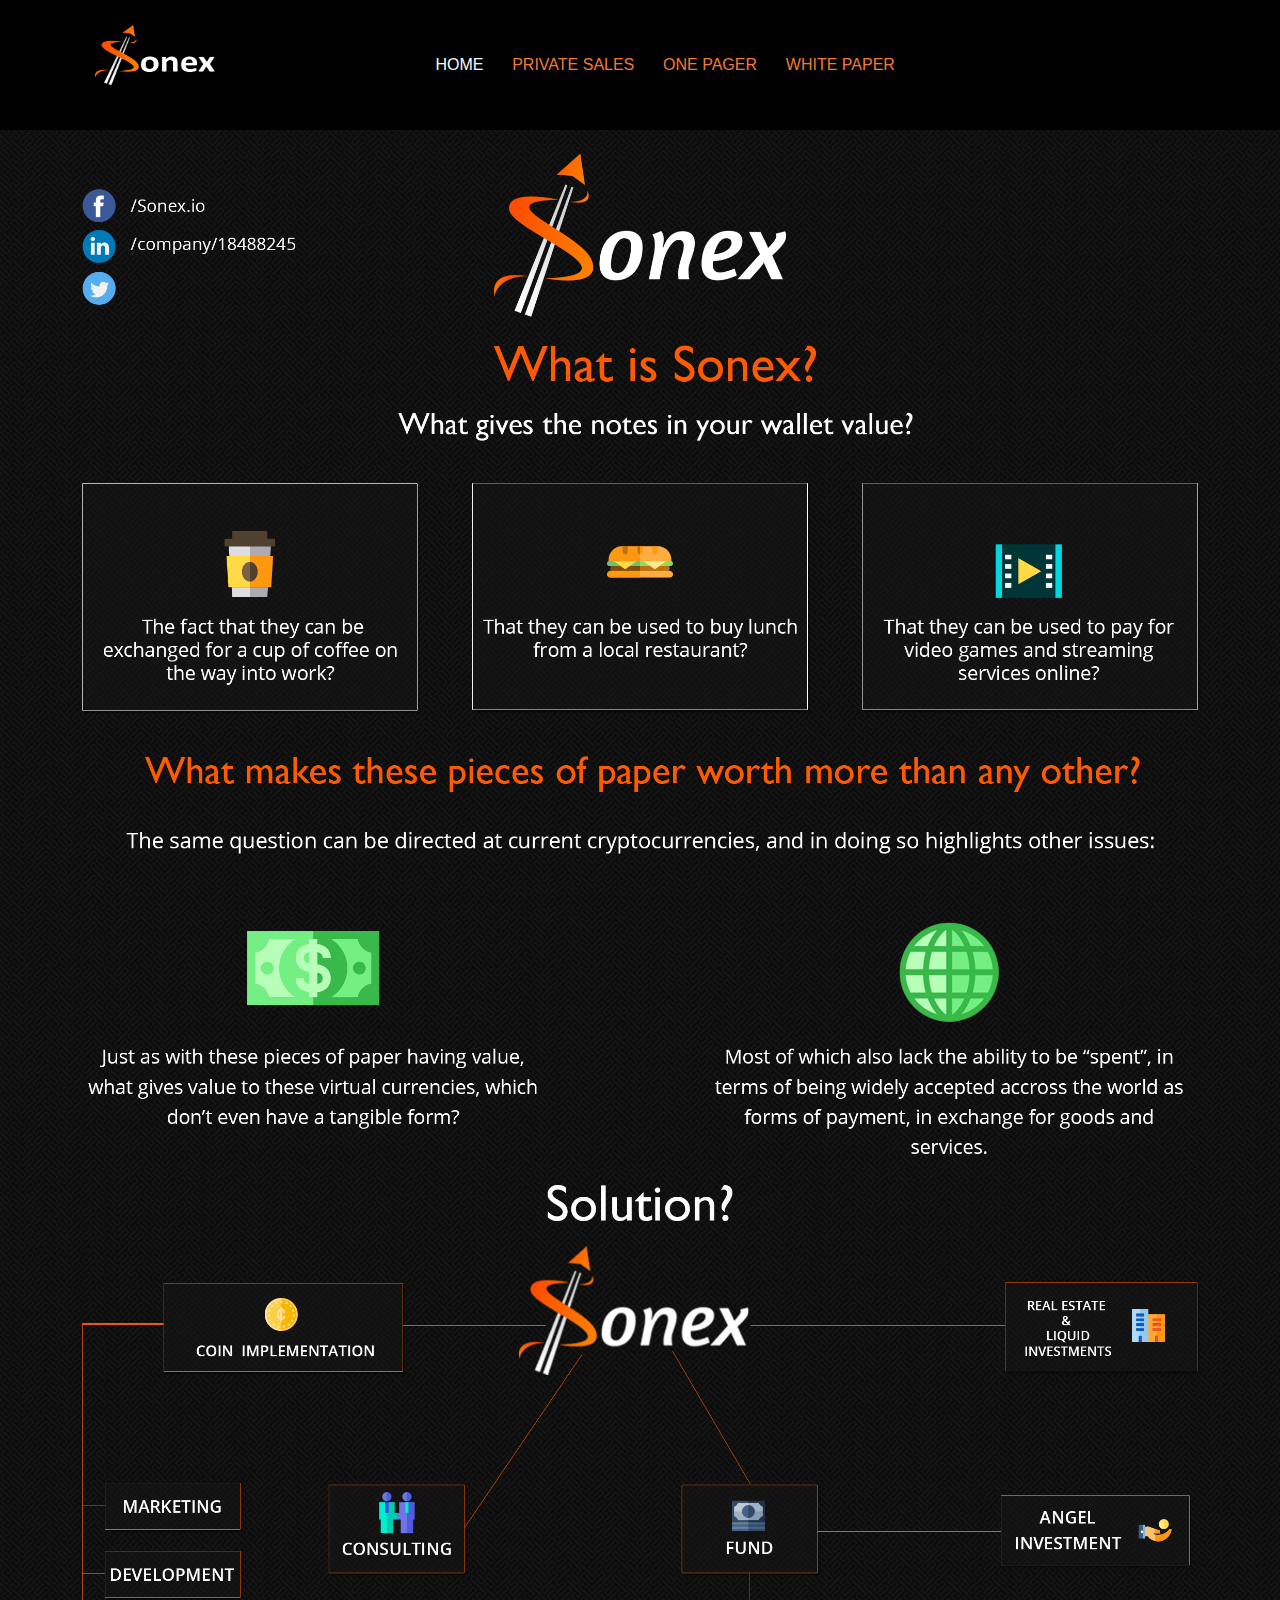
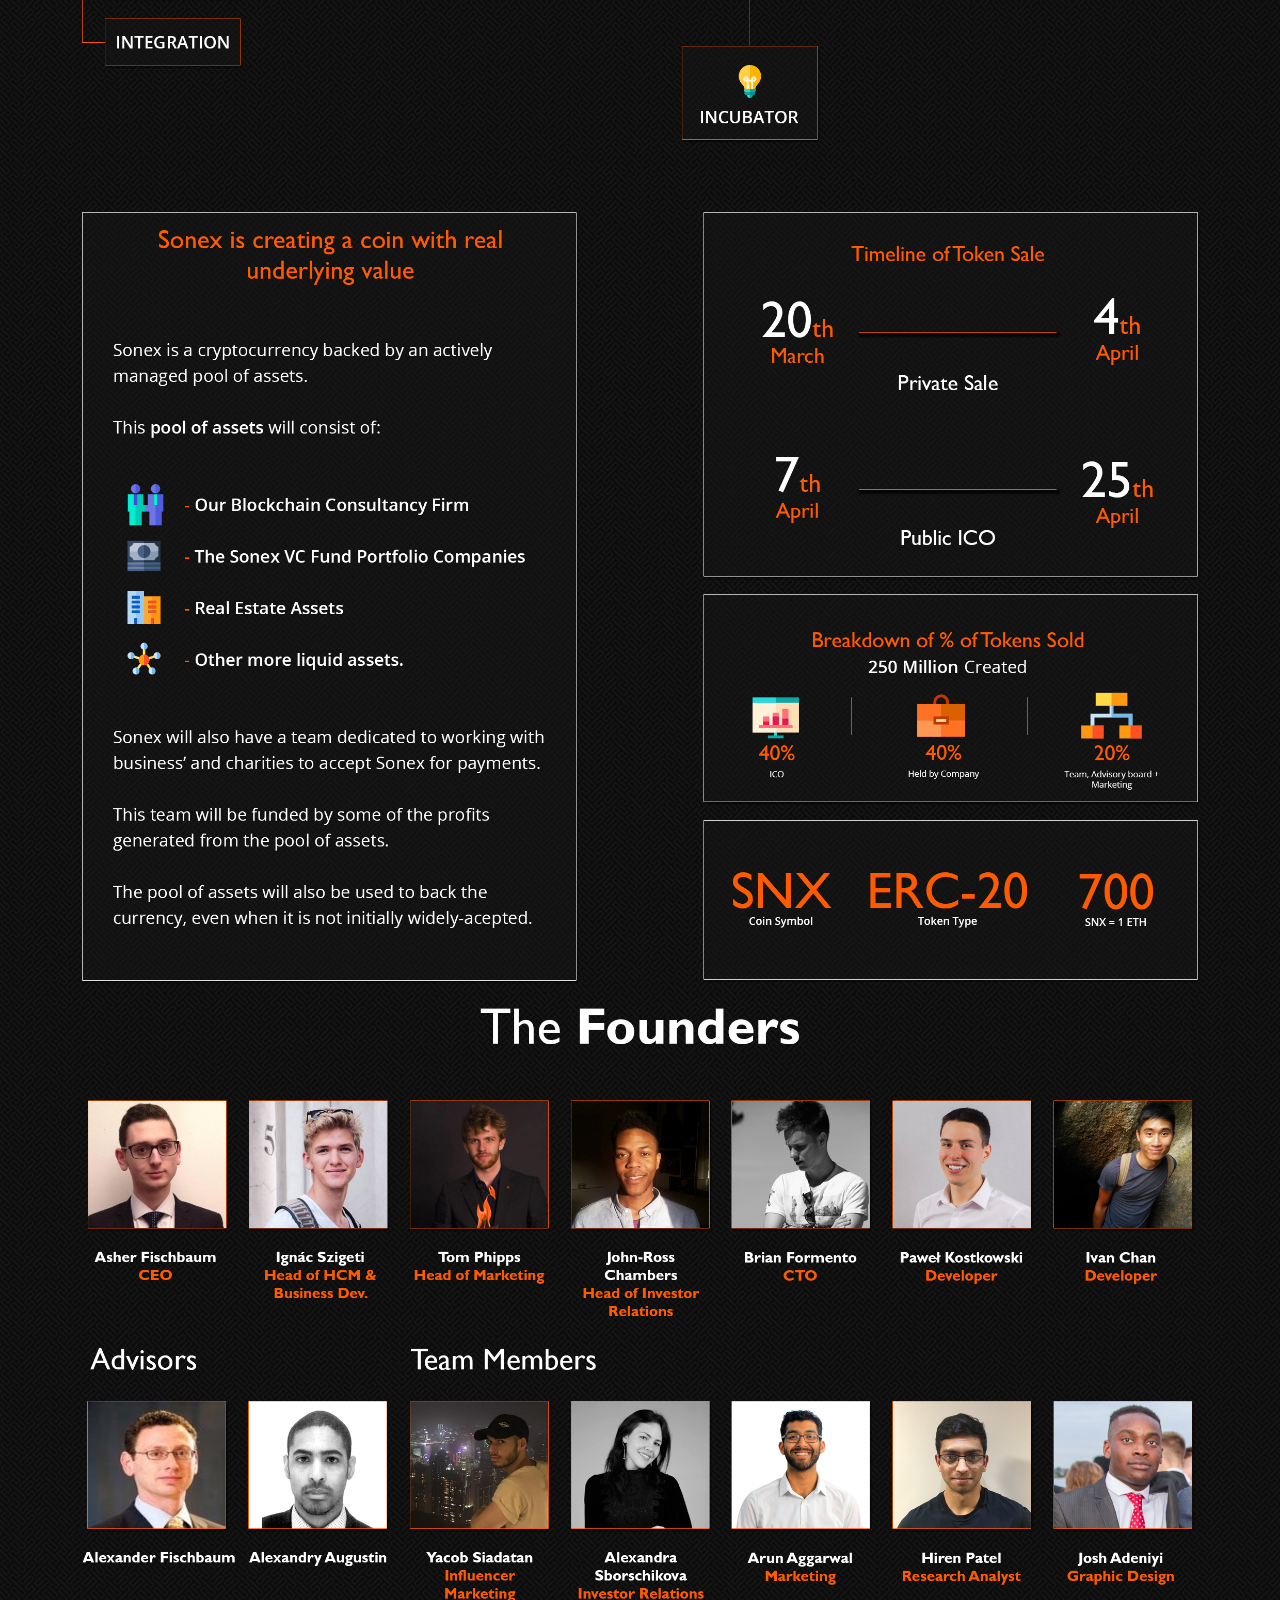
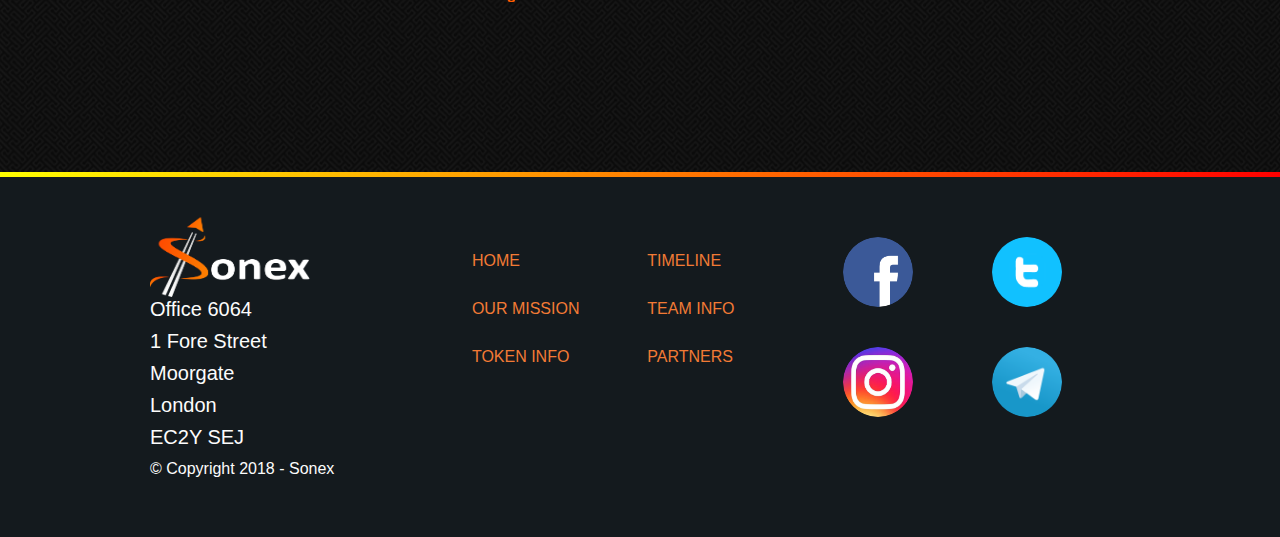
==== commit 58347606: "Timer Size Changes with Device" ====
--- a/onepager.html
+++ b/onepager.html
@@ -38,10 +38,9 @@
                 <nav id="menu">
                     <ul class="navigation">
                         <li class="active"><a href="index.html"><span>Home</span></a></li>
-                        <li class=""><a href="#"><span>Private Sales</span></a></li>
+                        <li class=""><a href="index.html"><span>Private Sales</span></a></li>
                         <li class=""><a href="onepager.html"><span>One Pager</span></a></li>
-                        <li class=""><a href="#"><span>White Paper</span></a></li>
-                        <li class=""><a href="#contact"><span>Contact Us</span></a></li>
+                        <li class=""><a href="index.html"><span>White Paper</span></a></li>
                     </ul>
                 </nav>
             </div>
@@ -58,6 +57,7 @@
             <div class="row">
                 <div class="col-md-3">
                     <a><img src="img/Sonex_Transparent.png" alt="Sonex Logo" height="80" width="160"></a>
+                    <h5>Office 6064</h5>
                     <h5>1 Fore Street</h5>
                     <h5>Moorgate</h5>
                     <h5>London</h5>
@@ -81,21 +81,21 @@
                     <div class="row" style="padding: 20px">
                         <div class="col-md-6">
                             <a href="https://www.facebook.com/Sonex.io/">
-                                <img class="rounded-circle" src="img/facebook.png" alt="Generic placeholder image" width="70" height="70"></a>
+                                <img class="rounded-circle" src="img/facebook.png" alt="Facebook Logo" width="70" height="70"></a>
                         </div>
                         <div class="col-md-6">
                             <a href="https://www.facebook.com/Sonex.io/">
-                                <img class="rounded-circle" src="img/twitter.png" alt="Generic placeholder image" width="70" height="70"></a>
+                                <img class="rounded-circle" src="img/twitter.png" alt="Twitter Logo" width="70" height="70"></a>
                         </div>
                     </div>
                     <div class="row" style="padding: 20px">
                         <div class="col-md-6">
                             <a href="https://www.facebook.com/Sonex.io/">
-                                <img class="rounded-circle" src="img/instagram.png" alt="Generic placeholder image" width="70" height="70"></a>
+                                <img class="rounded-circle" src="img/instagram.png" alt="Instagram Logo" width="70" height="70"></a>
                         </div>
                         <div class="col-md-6">
                             <a href="https://t.me/sonexcoin/">
-                                <img class="rounded-circle" src="img/telegram.png" alt="Generic placeholder image" width="70" height="70"></a>
+                                <img class="rounded-circle" src="img/telegram.png" alt="Telegram Logo" width="70" height="70"></a>
                         </div>
                     </div>
                 </div>
--- a/css/navigation.css
+++ b/css/navigation.css
@@ -1,6 +1,6 @@
 #menu{
     margin: auto;
-    width: 75%;
+    width: 60%;
 }
 
 ul.navigation {
@@ -46,12 +46,7 @@
     margin: auto;
     width: 70%;
     padding: 10px;
-}
-
-@media only screen and (max-width: 600px) {
-    #clock {
-        width: 300px;
-    }
+    display: contents;
 }
 
 #form{
